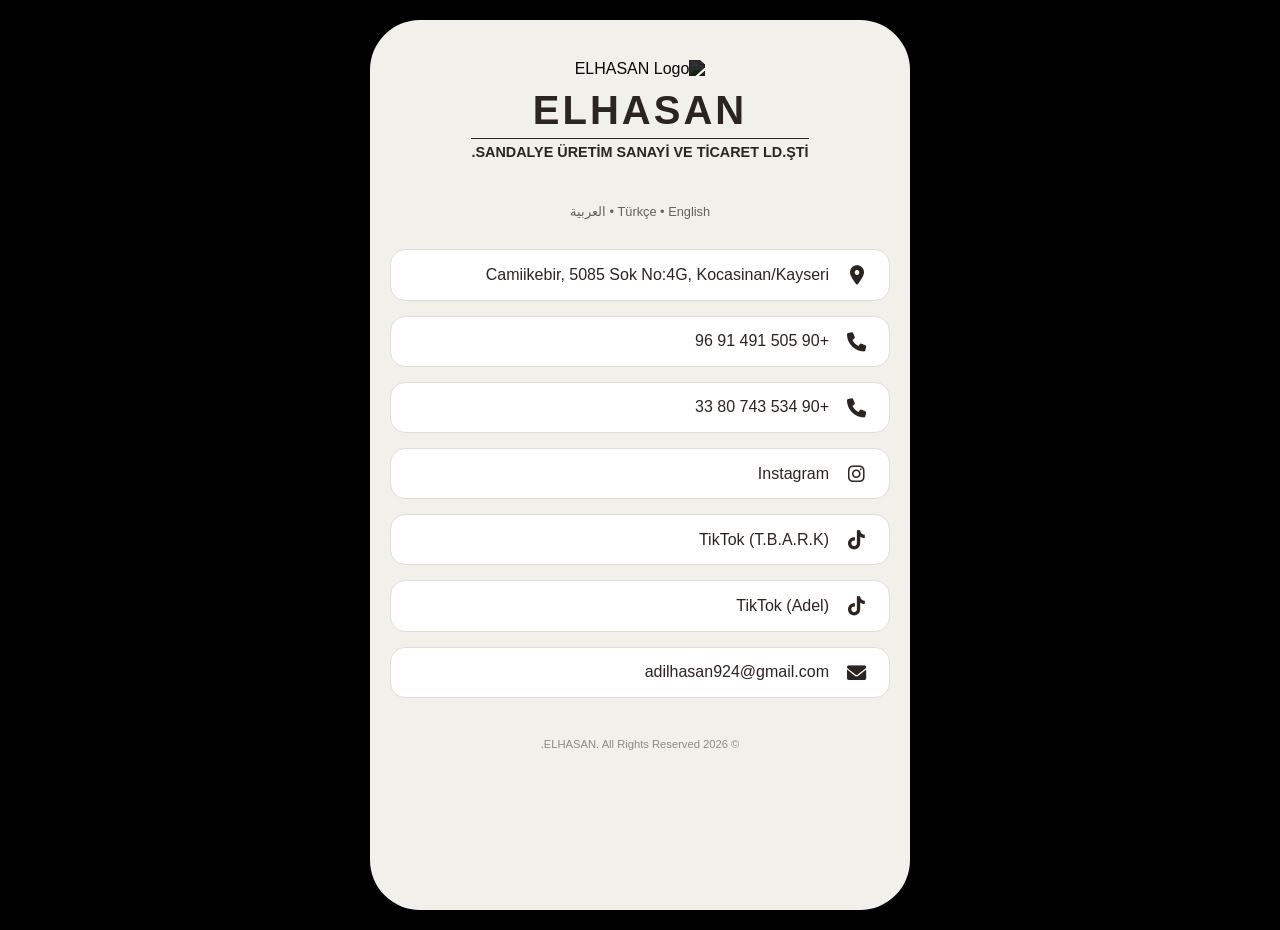
==== index.html @ 855decf2 "Rename index.html.html to index.html" ====
<!DOCTYPE html>
<html lang="ar" dir="rtl">
<head>
    <meta charset="UTF-8">
    <meta name="viewport" content="width=device-width, initial-scale=1.0">
    <title>ELHASAN - Sandalye Üretim</title>
    <link rel="stylesheet" href="style.css">
    <link rel="stylesheet" href="https://cdnjs.cloudflare.com/ajax/libs/font-awesome/6.0.0/css/all.min.css">
</head>
<body>

    <div class="container">
        <header class="header">
            <div class="logo-circle">
                <img src="https://i.ibb.co/XfXkXyV/elhasan-logo.png" alt="ELHASAN Logo"> <h1>ELHASAN</h1>
                <p class="subtitle">SANDALYE ÜRETİM SANAYİ VE TİCARET LD.ŞTİ.</p>
            </div>
        </header>

        <div class="lang-text">
            <span>Türkçe • English • العربية</span>
        </div>

        <section class="links-section">
            
            <a href="https://maps.google.com/?q=Camiikebir, 5085 Sokak No:4G 38100 Kocasinan/Kayseri" class="link-card" target="_blank">
                <i class="fas fa-map-marker-alt"></i>
                <span>Camiikebir, 5085 Sok No:4G, Kocasinan/Kayseri</span>
            </a>

            <a href="tel:+905054919196" class="link-card">
                <i class="fas fa-phone"></i>
                <span>+90 505 491 91 96</span>
            </a>

            <a href="tel:+905347438033" class="link-card">
                <i class="fas fa-phone"></i>
                <span>+90 534 743 80 33</span>
            </a>

            <a href="https://www.instagram.com/el_hasan_sandalye_ve_masa_" class="link-card" target="_blank">
                <i class="fab fa-instagram"></i>
                <span>Instagram</span>
            </a>

            <a href="https://www.tiktok.com/@t.b.a.r.k.2" class="link-card" target="_blank">
                <i class="fab fa-tiktok"></i>
                <span>TikTok (T.B.A.R.K)</span>
            </a>

            <a href="https://www.tiktok.com/@adel.9.9.91" class="link-card" target="_blank">
                <i class="fab fa-tiktok"></i>
                <span>TikTok (Adel)</span>
            </a>

            <a href="mailto:adilhasan924@gmail.com" class="link-card">
                <i class="fas fa-envelope"></i>
                <span>adilhasan924@gmail.com</span>
            </a>

        </section>

        <footer class="footer">
            <p>&copy; 2026 ELHASAN. All Rights Reserved.</p>
        </footer>
    </div>

</body>
</html>
---- style.css ----
/* Base Style */
body {
    margin: 0;
    padding: 0;
    font-family: 'Segoe UI', Tahoma, Geneva, Verdana, sans-serif;
    background-color: #000000; /* خلفية سوداء مثل خارج الدائرة في الصورة */
    display: flex;
    justify-content: center;
    align-items: center;
    min-height: 100vh;
    color: #2c2420;
}

.container {
    background-color: #f2f0eb; /* لون الخلفية داخل الدائرة */
    width: 100%;
    max-width: 500px;
    min-height: 90vh;
    margin: 20px;
    border-radius: 50px; /* ليعطي شكل دائري انسيابي */
    padding: 40px 20px;
    box-shadow: 0 10px 30px rgba(0,0,0,0.5);
    text-align: center;
}

/* Header & Logo */
.header .logo-circle {
    margin-bottom: 30px;
}

.header img {
    width: 100px;
    filter: brightness(0.2); /* لجعل الأيقونة داكنة كالشعار */
}

.header h1 {
    font-size: 2.5rem;
    margin: 10px 0 5px 0;
    letter-spacing: 3px;
    font-weight: bold;
}

.subtitle {
    font-size: 0.9rem;
    font-weight: 600;
    margin-top: 0;
    border-top: 1px solid #2c2420;
    display: inline-block;
    padding-top: 5px;
}

.lang-text {
    font-size: 0.8rem;
    margin-bottom: 30px;
    opacity: 0.7;
}

/* Links Layout */
.links-section {
    display: flex;
    flex-direction: column;
    gap: 15px;
}

.link-card {
    background-color: #ffffff;
    padding: 15px 20px;
    border-radius: 15px;
    text-decoration: none;
    color: #2c2420;
    display: flex;
    align-items: center;
    gap: 15px;
    transition: transform 0.3s ease;
    border: 1px solid #e0ddd5;
}

.link-card:hover {
    transform: translateY(-3px);
    background-color: #e0ddd5;
}

.link-card i {
    font-size: 1.2rem;
    width: 25px;
}

.link-card span {
    font-size: 1rem;
    font-weight: 500;
}

.footer {
    margin-top: 40px;
    font-size: 0.7rem;
    opacity: 0.5;
}

/* Responsive adjustments */
@media (max-width: 400px) {
    .container {
        border-radius: 0;
        margin: 0;
    }
}
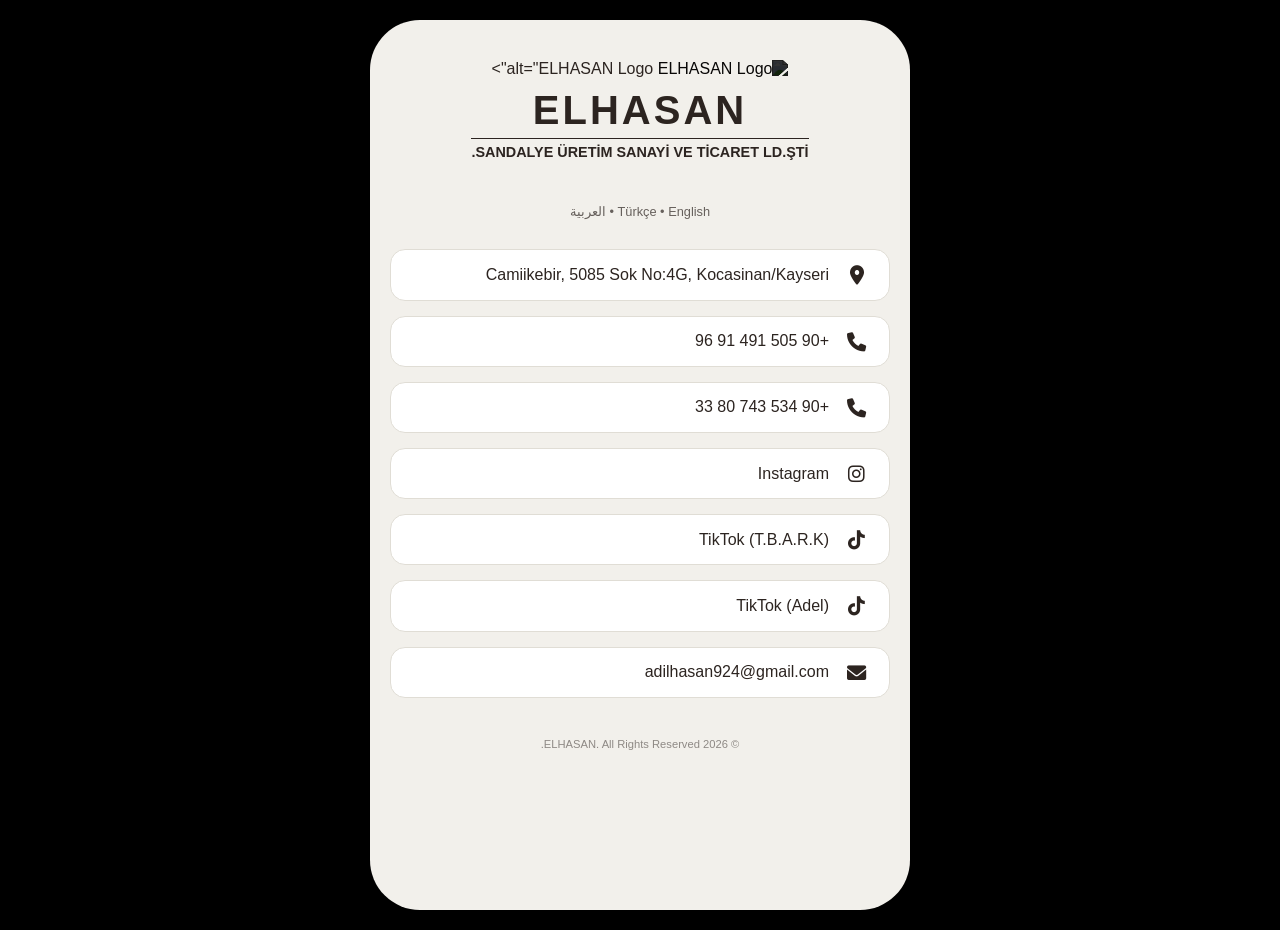
==== commit 16ff71be: "Update index.html" ====
--- a/index.html
+++ b/index.html
@@ -12,7 +12,7 @@
     <div class="container">
         <header class="header">
             <div class="logo-circle">
-                <img src="https://i.ibb.co/XfXkXyV/elhasan-logo.png" alt="ELHASAN Logo"> <h1>ELHASAN</h1>
+                <img <img src="logo.png" alt="ELHASAN Logo"> alt="ELHASAN Logo"> <h1>ELHASAN</h1>
                 <p class="subtitle">SANDALYE ÜRETİM SANAYİ VE TİCARET LD.ŞTİ.</p>
             </div>
         </header>
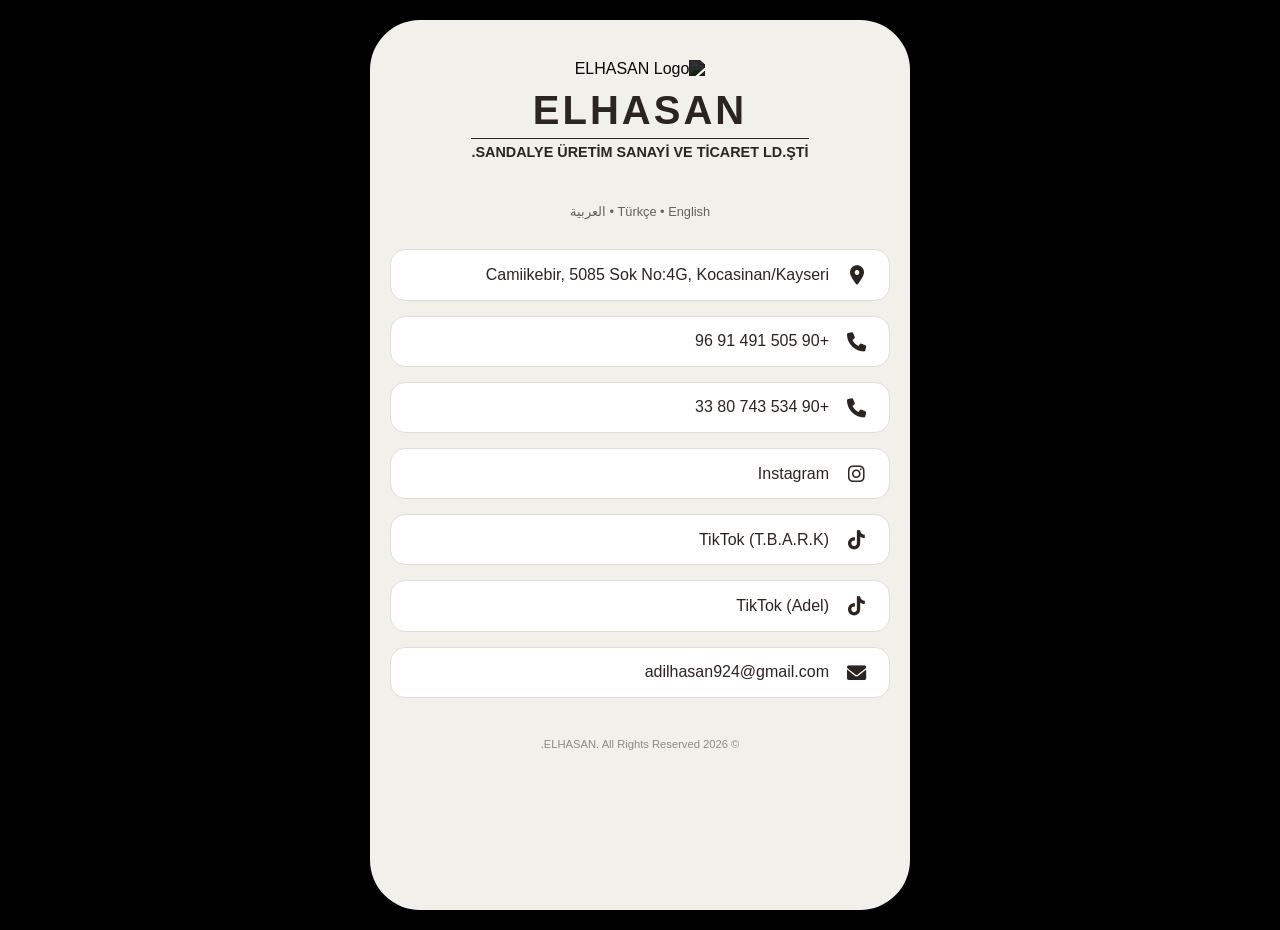
==== commit db0959f7: "Fix logo image tag in index.html Removed duplicate 'img' tag and fixed attributes." ====
--- a/index.html
+++ b/index.html
@@ -12,7 +12,7 @@
     <div class="container">
         <header class="header">
             <div class="logo-circle">
-                <img <img src="logo.png" alt="ELHASAN Logo"> alt="ELHASAN Logo"> <h1>ELHASAN</h1>
+                <img alt="ELHASAN Logo"> <h1>ELHASAN</h1>
                 <p class="subtitle">SANDALYE ÜRETİM SANAYİ VE TİCARET LD.ŞTİ.</p>
             </div>
         </header>
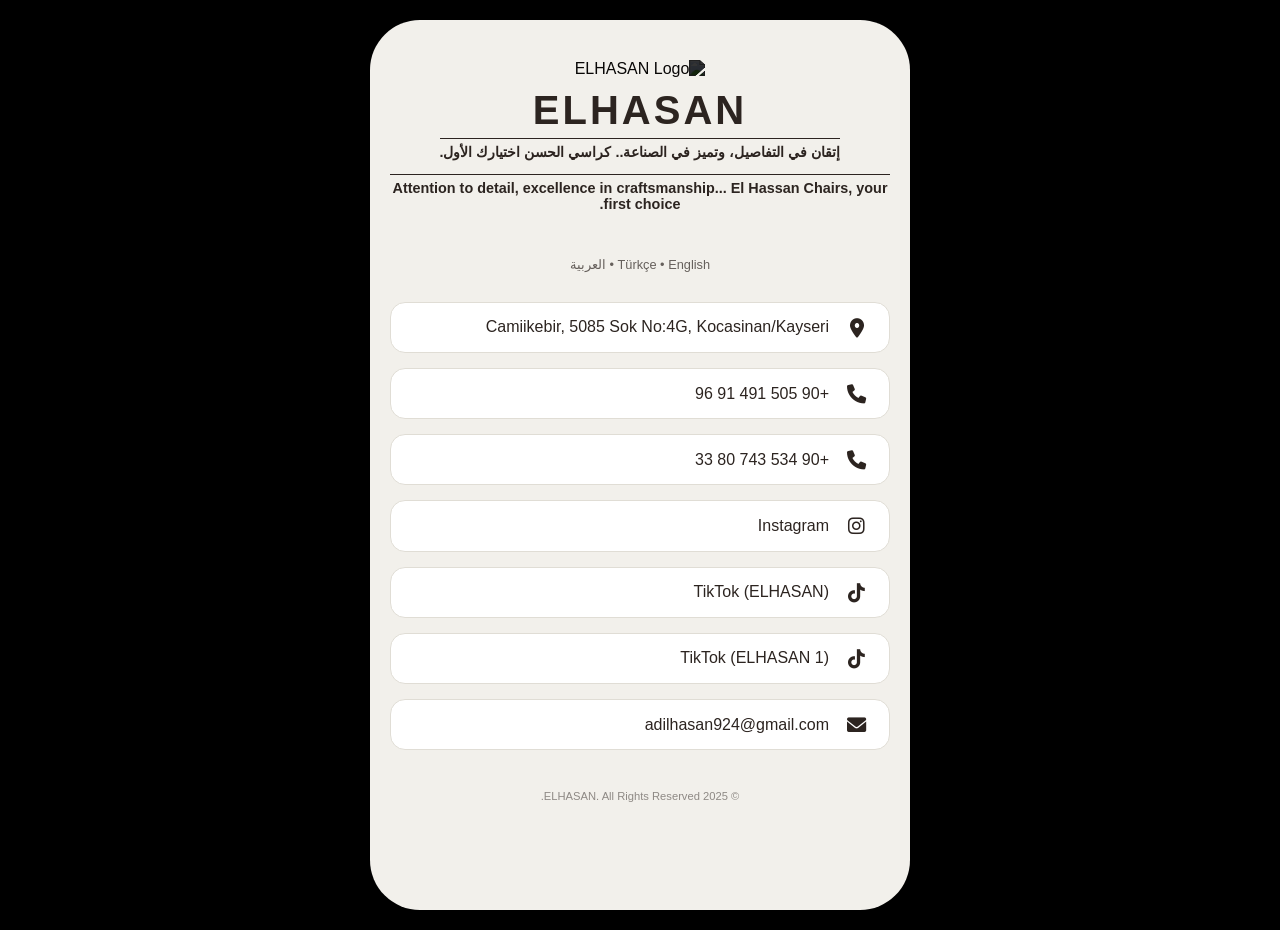
==== commit 77aa2988: "Update subtitles and TikTok links in index.html" ====
--- a/index.html
+++ b/index.html
@@ -13,8 +13,10 @@
         <header class="header">
             <div class="logo-circle">
                 <img alt="ELHASAN Logo"> <h1>ELHASAN</h1>
-                <p class="subtitle">SANDALYE ÜRETİM SANAYİ VE TİCARET LD.ŞTİ.</p>
-            </div>
+                <p class="subtitle">إتقان في التفاصيل، وتميز في الصناعة.. كراسي الحسن اختيارك الأول.</p>
+                <p class="subtitle">Attention to detail, excellence in craftsmanship... El Hassan Chairs, your first choice.</p>
+           
+            </div> 
         </header>
 
         <div class="lang-text">
@@ -43,14 +45,14 @@
                 <span>Instagram</span>
             </a>
 
-            <a href="https://www.tiktok.com/@t.b.a.r.k.2" class="link-card" target="_blank">
+            <a href="https://www.tiktok.com/@adel.9.9.91" class="link-card" target="_blank">
                 <i class="fab fa-tiktok"></i>
-                <span>TikTok (T.B.A.R.K)</span>
+                <span>TikTok (ELHASAN)</span>
             </a>
 
             <a href="https://www.tiktok.com/@adel.9.9.91" class="link-card" target="_blank">
                 <i class="fab fa-tiktok"></i>
-                <span>TikTok (Adel)</span>
+                <span>TikTok (ELHASAN 1)</span>
             </a>
 
             <a href="mailto:adilhasan924@gmail.com" class="link-card">
@@ -61,7 +63,7 @@
         </section>
 
         <footer class="footer">
-            <p>&copy; 2026 ELHASAN. All Rights Reserved.</p>
+            <p>&copy; 2025 ELHASAN. All Rights Reserved.</p>
         </footer>
     </div>
 
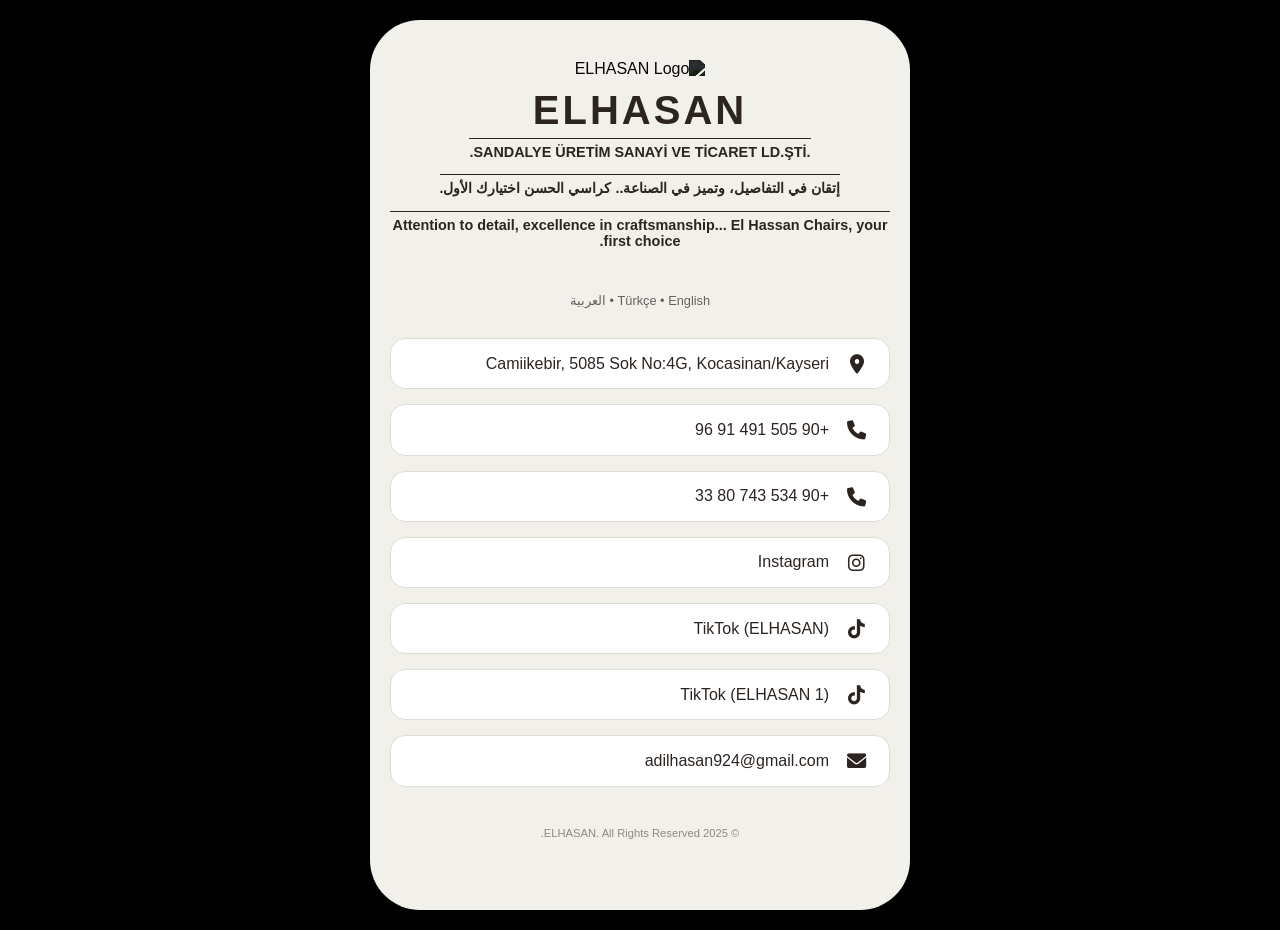
==== commit aa193a3a: "Update index.html" ====
--- a/index.html
+++ b/index.html
@@ -13,6 +13,7 @@
         <header class="header">
             <div class="logo-circle">
                 <img alt="ELHASAN Logo"> <h1>ELHASAN</h1>
+                 <p class="subtitle">.SANDALYE ÜRETİM SANAYİ VE TİCARET LD.ŞTİ.</p>
                 <p class="subtitle">إتقان في التفاصيل، وتميز في الصناعة.. كراسي الحسن اختيارك الأول.</p>
                 <p class="subtitle">Attention to detail, excellence in craftsmanship... El Hassan Chairs, your first choice.</p>
            
